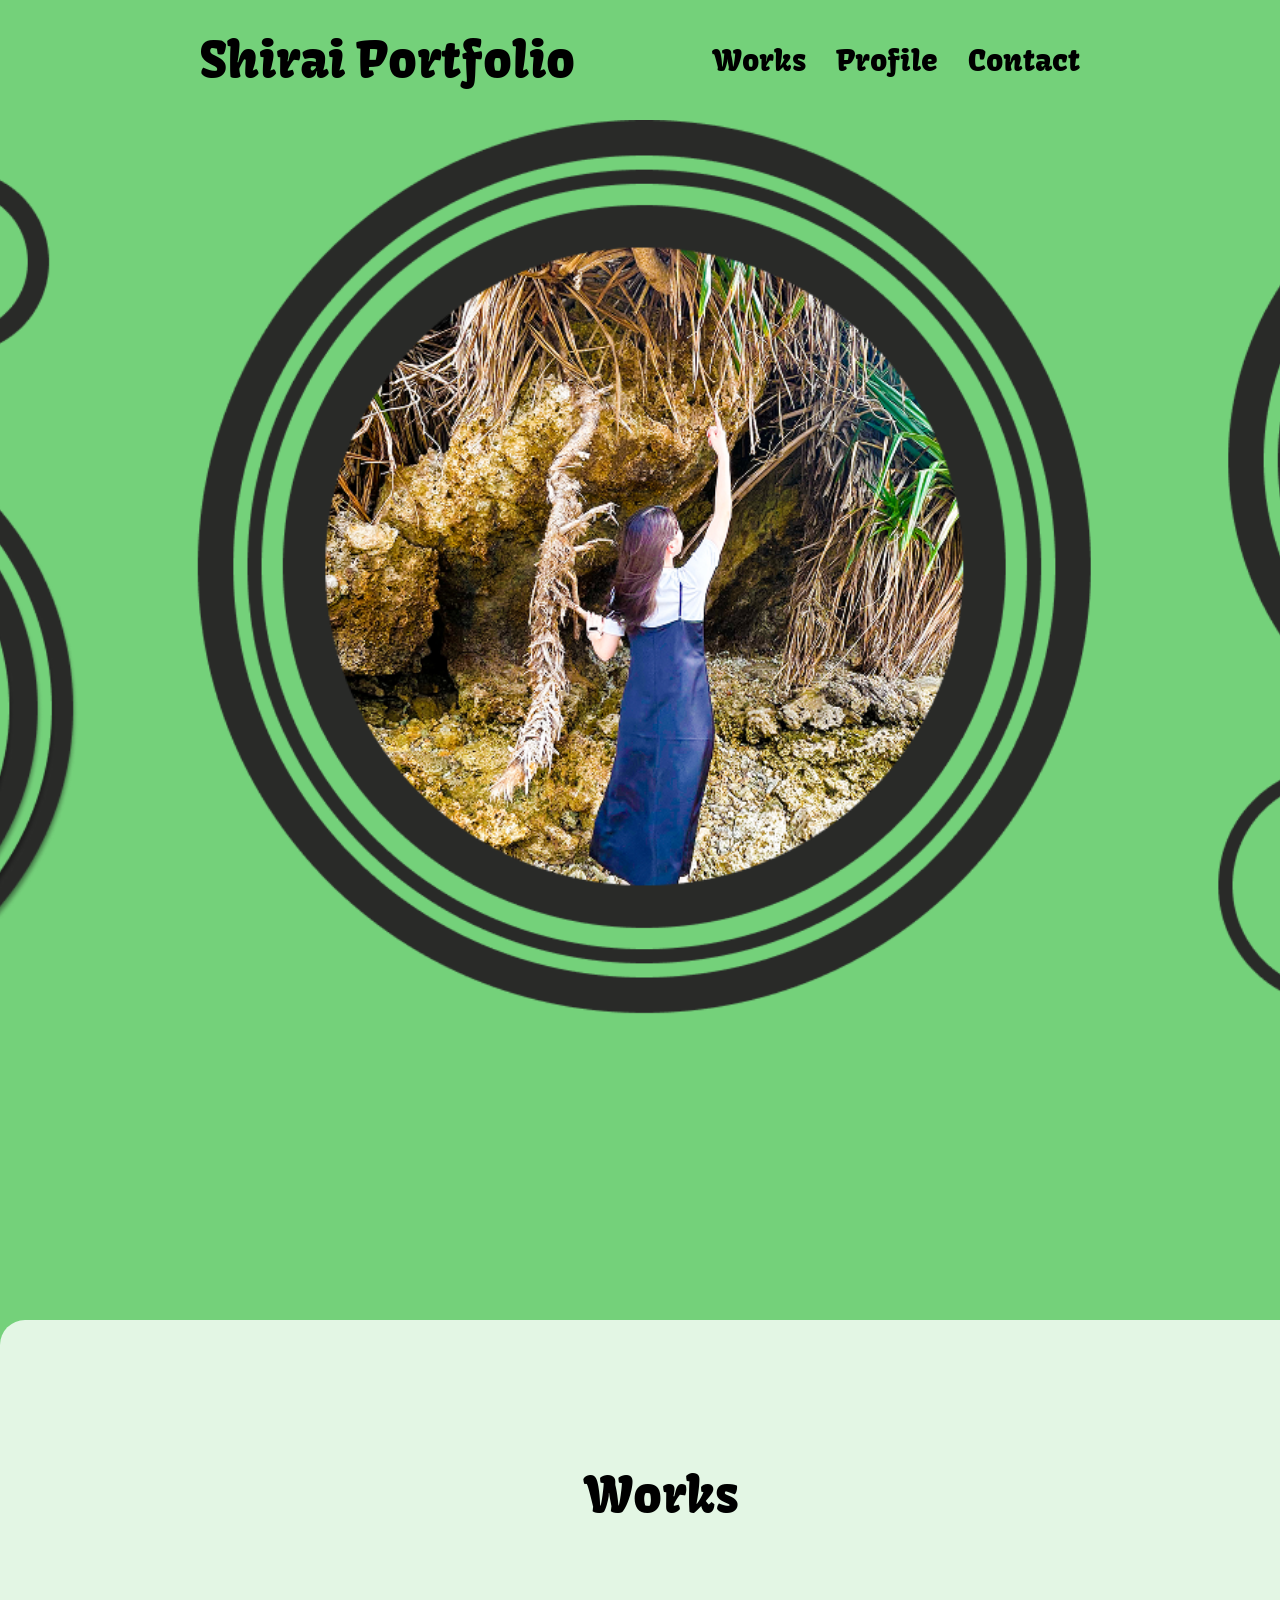
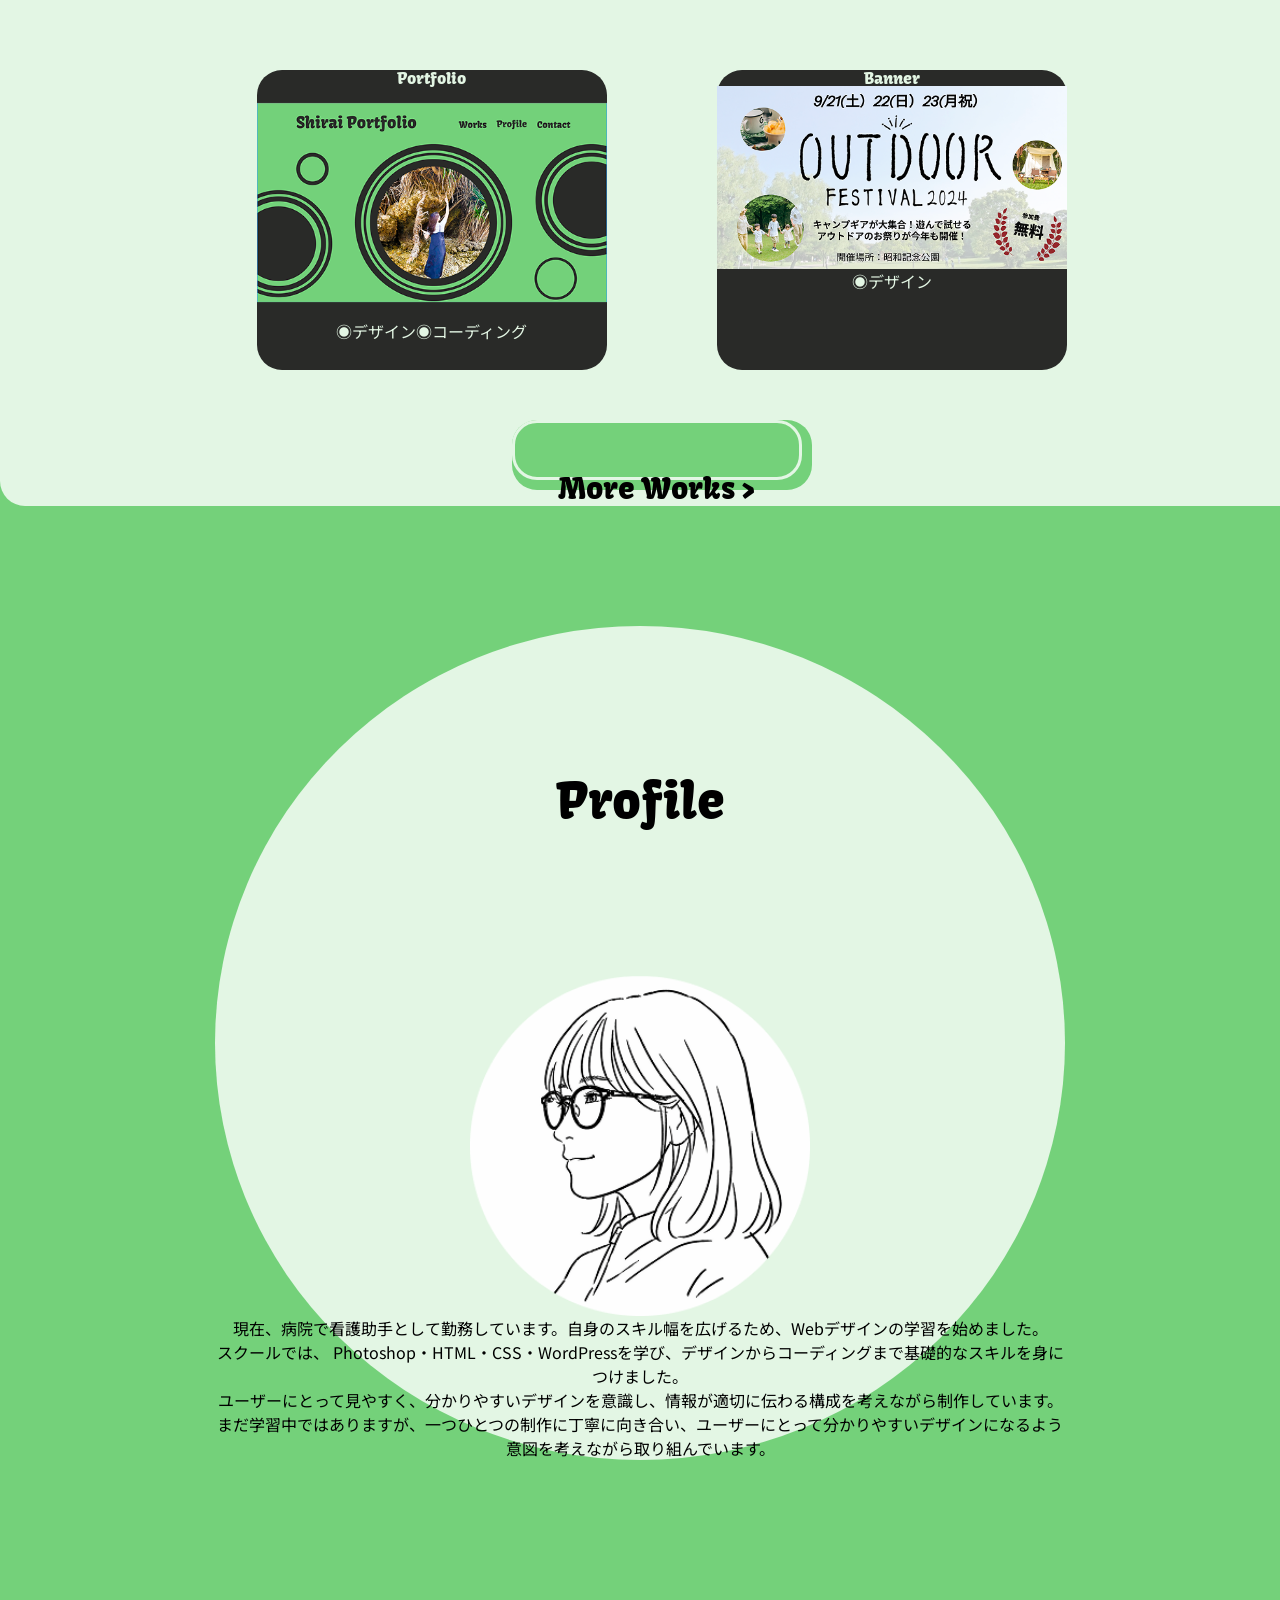
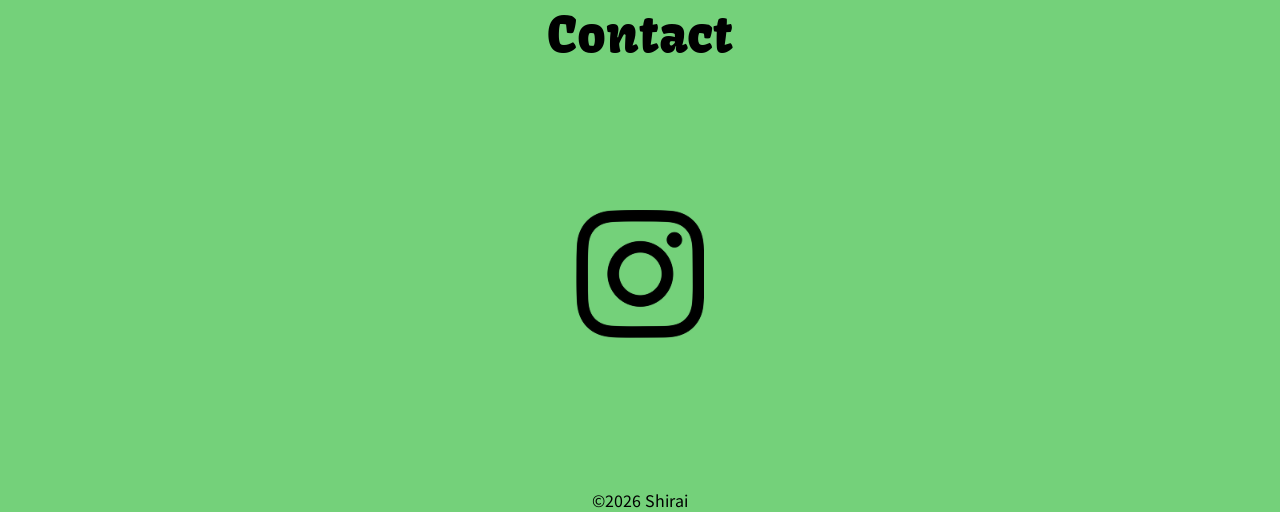
==== shirai_portfolio/index.html @ 80a1c778 "Add files via upload" ====
<!DOCTYPE html>
<html lang="jp">
<head>
    <meta charset="UTF-8">
    <meta name="viewport" content="width=device-width, initial-scale=1.0">
    <title>Shirai Portfolio</title>
    <meta name="description" content="Shirai の紹介サイトです。">
    <link rel="stylesheet" href="reset.css">
    <link rel="stylesheet" href="style.css">
    <link rel="preconnect" href="https://fonts.googleapis.com">
<link rel="preconnect" href="https://fonts.gstatic.com" crossorigin>
<link href="https://fonts.googleapis.com/css2?family=Kosugi+Maru&family=Noto+Sans+JP:wght@100..900&display=swap" rel="stylesheet">
<link rel="preconnect" href="https://fonts.googleapis.com">
<link rel="preconnect" href="https://fonts.gstatic.com" crossorigin>
<link href="https://fonts.googleapis.com/css2?family=Kavoon&family=Kosugi+Maru&family=Noto+Sans+JP:wght@100..900&display=swap" rel="stylesheet">
</head>
<body>
    <header>
        <h1>Shirai Portfolio</h1>
        <ul>
            <li>Works</li>
            <li>Profile</li>
            <li>Contact</li>
        </ul>
    </header>
    <main>
     <div class="mv_wrapper"></div>
     <section class="works_bg">
        <h2>Works</h2>
       <div class="works_container">
         <div class="works_box">
           <div class="portfolio_bg">
             <h3 class="works_name">Portfolio</h3>
               <img class="works_img" src="image/Works _img01.png" alt="ポートフォリオの画像">
                 <p class="works_text">◉デザイン◉コーディング</p>
           </div>
         </div>
       <div class="works_box">
         <div class="banner_bg">
           <h3 class="works_name">Banner</h3>
             <img class="banner_img" src="image/Banner _img01.png" alt="アウトドアのバナー画像">
               <p class="works_text">◉デザイン</p>
         </div>
       </div>
       </div>
    <div class="button_container">
       <div class="works_button">
        <div class="works_button2">
         <h4>More Works ></h4>
        </div>
       </div>
    </div>
     </section>
        <section class="profile_color">
        <h2>Profile</h2>
        <img class="about_img" src="image/About_img01.png" alt="プロフィール画像">
        <p>現在、病院で看護助手として勤務しています。自身のスキル幅を広げるため、Webデザインの学習を始めました。<br>
スクールでは、 Photoshop・HTML・CSS・WordPressを学び、デザインからコーディングまで基礎的なスキルを身につけました。<br>
ユーザーにとって見やすく、分かりやすいデザインを意識し、情報が適切に伝わる構成を考えながら制作しています。<br>
まだ学習中ではありますが、一つひとつの制作に丁寧に向き合い、ユーザーにとって分かりやすいデザインになるよう<br>
意図を考えながら取り組んでいます。</p>
        </section>
    <section>
      <h2>Contact</h2>
        <img class="insta_img" src="image/Insta.png" alt="インスタのロゴ">
    </section>
    </main>
    <footer>
        <P>&copy;2026 Shirai</P>
    </footer>
</body>
</html>
---- shirai_portfolio/style.css ----
body {
    background-color: #74D17A;
    font-family: "Kavoon", serif;
}

section {
    text-align: center;
}

main {
    text-align: center;
}

p {
    font-family: "Noto Sans JP", sans-serif;
    font-size: 16px;
    text-align: center;
}

header {
    display: flex;
    justify-content: space-between;
    margin: 10px auto;
    align-items: center;
    height: 100px;
}

ul {
    display: flex;
    gap: 30px;
    margin-right: 200px;
}

li {
    font-size: 30px;
}

h1 {
    font-size: 50px;
    margin-left: 200px;
}

.mv_wrapper {
    background-image: url(image/MV.png);
    background-repeat: no-repeat;
    background-size: cover;
    background-position: center;
    width: 100%;
    height: 100vh;
   /*  padding-top: 120px; */
   aspect-ratio: 16 / 9;
}

.works_container {
   display: flex; 
   justify-content: center; 
   gap: 110px;
}

.works_box {
  /*   display: flex;
    justify-content: center; */

}

.works_box h3 {
    text-align: center;
}

.works_img {
    width: 400px;
    height: auto;
}

.works_name {
    color: #E3F6E4;
}

.works_text {
    color: #E3F6E4;
}

.banner_img {
    width: 440px;
    height: auto;
}

.works_bg {
    background-color: #E3F6E4;
    border-radius: 25px;
    width: 1323px;
    height: 786px;
    margin: 300px auto 120px auto;
}

.button_container {
    /* position: relative; */
}

.works_button {
    background-color: #74D17A;
    width: 300px;
    height: 70px;
    border-radius: 25px;
    margin:  50px auto;
   /*  position: absolute; */
}

.works_button2 {
    border: 3px solid #E3F6E4;
    border-radius: 25px;
    width: 290px;
    height: 60px;
    /* position: absolute; */
}

.portfolio_bg {
    background-color: #292A28;
    width: 350px;
    height: 300px;
    border-radius: 25px;
}

.banner_bg {
    background-color: #292A28;
    width: 350px;
    height: 300px;
    border-radius: 25px;
}

h2 {
    font-size: 50px;
    text-align: center;
    padding: 150px 0;
}

h4 {
    text-align: center;
    padding: 50px 0;
    font-size: 30px;

}

.about_img {
    text-align: center;
    width: 40%;
   

    
}

.insta_img {
    text-align: center;
    width: 10%;
    margin-bottom: 150px;
}

.profile_color {
    max-width: 1200px;
    background-color: #E3F6E4;
    border-radius: 50%;
    width: 850px;
   margin: 0 auto;
}
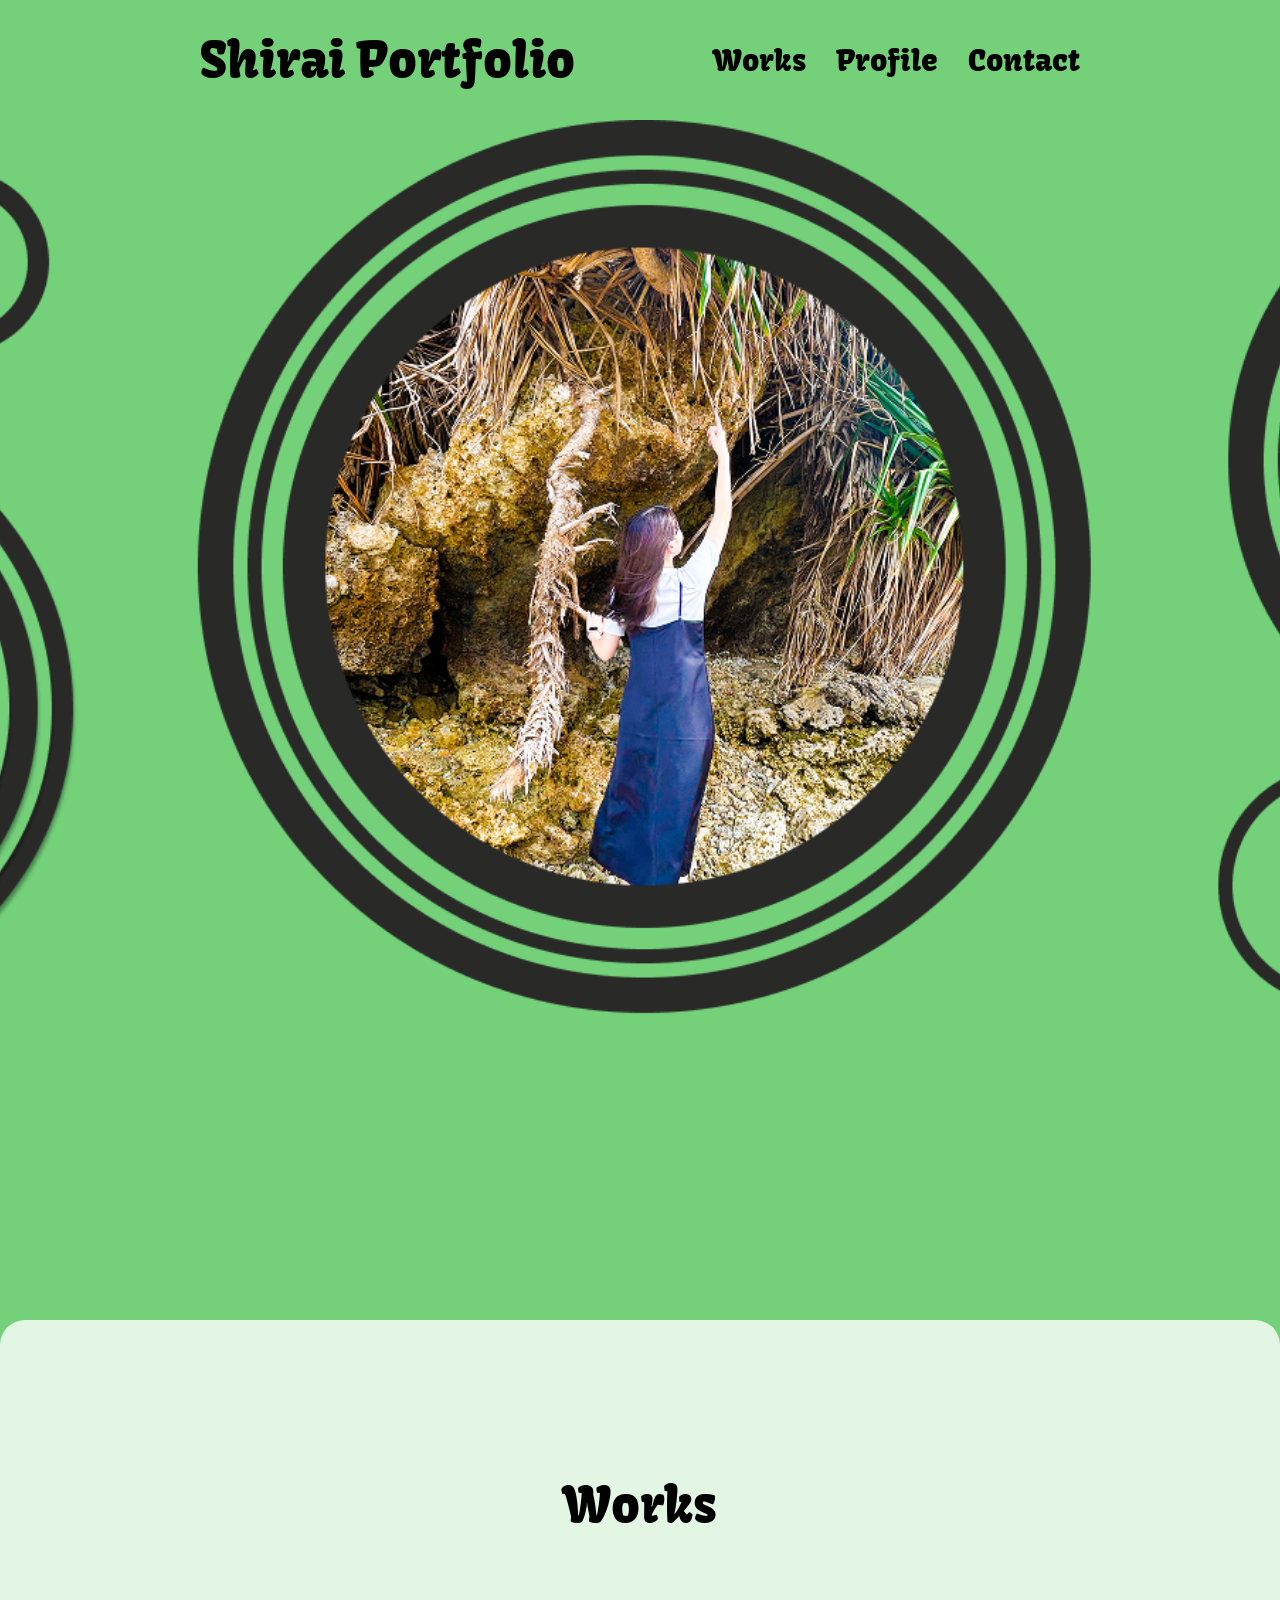
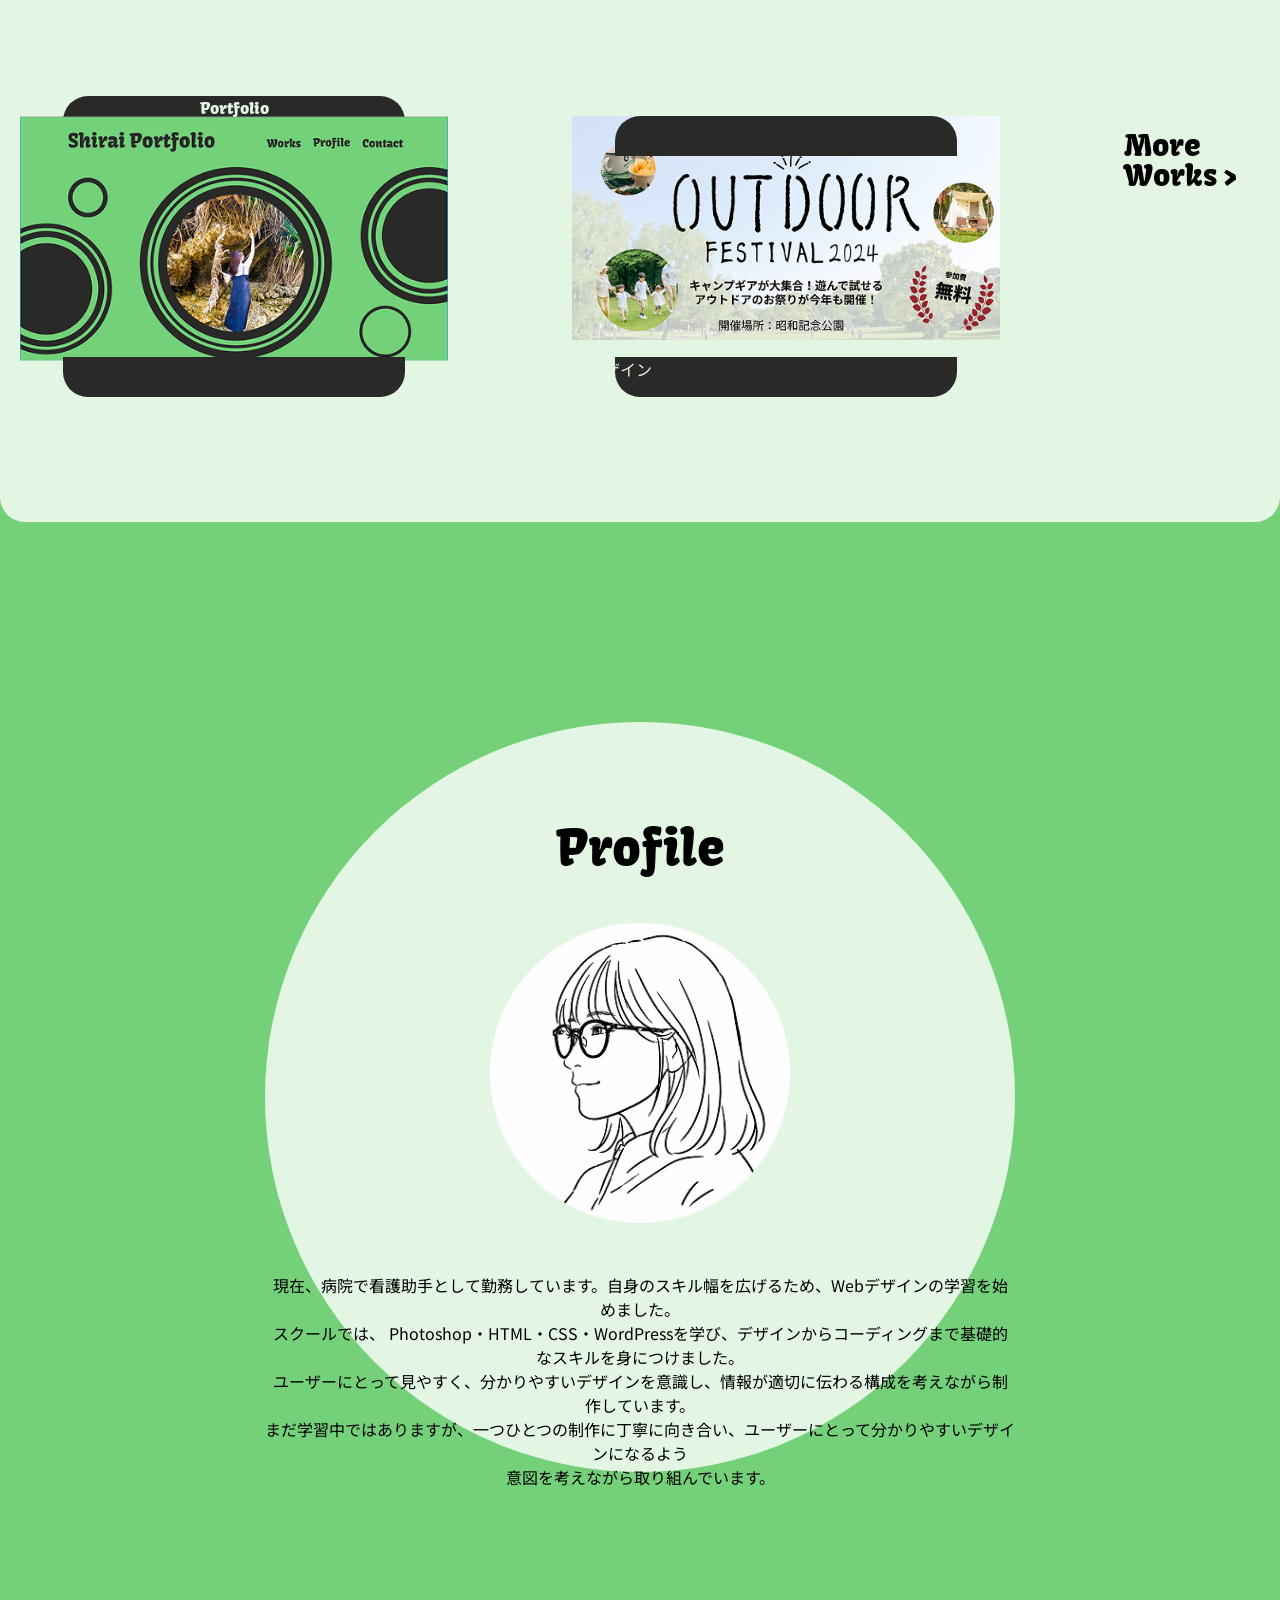
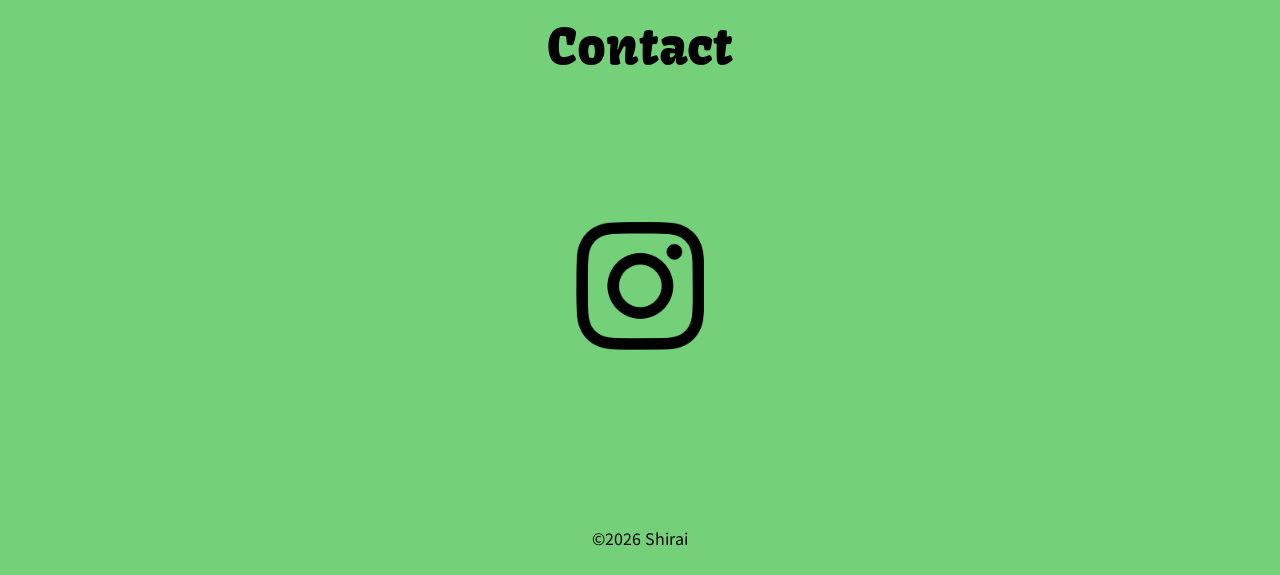
==== commit 4b780f3b: "Add files via upload" ====
--- a/shirai_portfolio/index.html
+++ b/shirai_portfolio/index.html
@@ -16,57 +16,61 @@
 </head>
 <body>
     <header>
-        <h1>Shirai Portfolio</h1>
+        <h1>
+            <a href="index.html">Shirai Portfolio</a>
+        </h1>
+    <nav class="nav">
         <ul>
-            <li>Works</li>
-            <li>Profile</li>
-            <li>Contact</li>
+            <li><a href="#works">Works</a></li>
+            <li><a href="#profile">Profile</a></li>
+            <li><a href="#contact">Contact</a></li>
         </ul>
+    </nav>
     </header>
     <main>
      <div class="mv_wrapper"></div>
-     <section class="works_bg">
-        <h2>Works</h2>
-       <div class="works_container">
-         <div class="works_box">
-           <div class="portfolio_bg">
+     <section class="works_bg" id="works">
+        <h2 class="fontsize_h2">Works</h2>
+         <div class="works_container">
+           <div class="works-img__wrapper">
              <h3 class="works_name">Portfolio</h3>
+             <div class="works_box">
                <img class="works_img" src="image/Works _img01.png" alt="ポートフォリオの画像">
+           </div>
                  <p class="works_text">◉デザイン◉コーディング</p>
            </div>
-         </div>
-       <div class="works_box">
-         <div class="banner_bg">
-           <h3 class="works_name">Banner</h3>
+         <div class="works-img__wrapper">
+           <h3 class="works_name works_name--second">Banner</h3>
+           <div class="works_box">
              <img class="banner_img" src="image/Banner _img01.png" alt="アウトドアのバナー画像">
                <p class="works_text">◉デザイン</p>
          </div>
-       </div>
+      <!--  </div> -->
        </div>
     <div class="button_container">
        <div class="works_button">
-        <div class="works_button2">
-         <h4>More Works ></h4>
-        </div>
+       <!--  <div class="works_button2"> -->
+         <h4><a href="works.html">More Works ></a></h4>
+      <!--   </div> -->
        </div>
     </div>
      </section>
-        <section class="profile_color">
-        <h2>Profile</h2>
+        <section class="profile_color" id="profile">
+        <h2 class="profile_fontsize">Profile</h2>
         <img class="about_img" src="image/About_img01.png" alt="プロフィール画像">
-        <p>現在、病院で看護助手として勤務しています。自身のスキル幅を広げるため、Webデザインの学習を始めました。<br>
+        <p class="profile_text">現在、病院で看護助手として勤務しています。自身のスキル幅を広げるため、Webデザインの学習を始めました。<br>
 スクールでは、 Photoshop・HTML・CSS・WordPressを学び、デザインからコーディングまで基礎的なスキルを身につけました。<br>
 ユーザーにとって見やすく、分かりやすいデザインを意識し、情報が適切に伝わる構成を考えながら制作しています。<br>
 まだ学習中ではありますが、一つひとつの制作に丁寧に向き合い、ユーザーにとって分かりやすいデザインになるよう<br>
 意図を考えながら取り組んでいます。</p>
         </section>
-    <section>
-      <h2>Contact</h2>
+    <section id="contact">
+      <h2 class="fontsize_h2">Contact</h2>
         <img class="insta_img" src="image/Insta.png" alt="インスタのロゴ">
     </section>
     </main>
     <footer>
-        <P>&copy;2026 Shirai</P>
+        <P class="footer_item">&copy;2026 Shirai</P>
     </footer>
 </body>
 </html>
--- a/shirai_portfolio/style.css
+++ b/shirai_portfolio/style.css
@@ -1,6 +1,7 @@
 body {
     background-color: #74D17A;
     font-family: "Kavoon", serif;
+    max-width: ;
 }
 
 section {
@@ -14,7 +15,7 @@
 p {
     font-family: "Noto Sans JP", sans-serif;
     font-size: 16px;
-    text-align: center;
+   /*  text-align: center; */
 }
 
 header {
@@ -54,22 +55,59 @@
 .works_container {
    display: flex; 
    justify-content: center; 
-   gap: 110px;
+   gap: 10%;
+}
+
+.works-img__wrapper {
+    width: 50%;
 }
 
 .works_box {
-  /*   display: flex;
-    justify-content: center; */
-
-}
-
-.works_box h3 {
-    text-align: center;
+  position: relative;
+  margin-top: -20px;
+}
+
+.works_box::before{
+  position: absolute;
+  content: "";
+  width: 80%;
+  height: 40px;
+  background-color: #292A28;
+  top: 0;
+  left: 0;
+  right: 0;
+  margin: 0 auto;
+  border-radius: 25px 25px 0 0;
+}
+
+.works_box::after {
+    position: absolute;
+    content: "";
+    width: 80%;
+    height: 40px;
+    background-color: #292A28;
+    bottom: -16px;
+    left: 0;
+    right: 0;
+    margin: 0 auto;
+    border-radius: 0 0 25px 25px;
+}
+
+.works_name {
+   text-align: center;
+   padding: 20px 0 0;
+   position: relative;
+   z-index: 10;
+}
+
+.works_name--second{
+   padding: 20px 0 20px;
 }
 
 .works_img {
-    width: 400px;
+    width: 100%;
     height: auto;
+    position: relative;
 }
 
 .works_name {
@@ -78,60 +116,96 @@
 
 .works_text {
     color: #E3F6E4;
+    position: relative;
+    z-index: 20;
+    margin-top: 17px;
 }
 
 .banner_img {
-    width: 440px;
+    width: 100%;
     height: auto;
+    
 }
 
 .works_bg {
     background-color: #E3F6E4;
     border-radius: 25px;
-    width: 1323px;
-    height: 786px;
+    max-width: 1323px;
     margin: 300px auto 120px auto;
-}
-
-.button_container {
-    /* position: relative; */
+    padding: 10px 20px 100px;
 }
 
 .works_button {
+    text-align: center;
+}
+
+.button {
     background-color: #74D17A;
     width: 300px;
-    height: 70px;
-    border-radius: 25px;
-    margin:  50px auto;
-   /*  position: absolute; */
+    /* height: 70px; */
+    /* line-height: 70px; */
+    border-radius: 25px;
+    /* margin: 50px auto; */
+    /* position: absolute; */
+    text-align: center;
+    padding: 20px 0;
+    font-size: 30px;
+    position: relative;
+    color: #292A28;
+}
+
+.button::before {
+    position: absolute;
+    content: "";
+    border: 3px solid #E3F6E4;
+    border-radius: 18px;
+    width: 286px;
+    height: 60px;
+    top: 8px;
+    left: 0;
+    right: 0;
+    margin: 0 auto;
+}
+
+.button:hover {
+    background-color: #292A28;
+    color: #E3F6E4;
+    transition: 0.3s;
 }
 
 .works_button2 {
     border: 3px solid #E3F6E4;
     border-radius: 25px;
-    width: 290px;
+    width:290px;
     height: 60px;
-    /* position: absolute; */
-}
-
-.portfolio_bg {
+}
+
+.works--box_bg {
+    background-color: #292A28;
+    width: 100%;
+    border-radius: 25px;
+}
+
+
+
+/* .portfolio_bg {
     background-color: #292A28;
     width: 350px;
     height: 300px;
     border-radius: 25px;
-}
-
-.banner_bg {
+} */
+
+/* .banner_bg {
     background-color: #292A28;
     width: 350px;
     height: 300px;
     border-radius: 25px;
-}
-
-h2 {
+} */
+
+.fontsize_h2 {
     font-size: 50px;
     text-align: center;
-    padding: 150px 0;
+    padding: 150px 0; 
 }
 
 h4 {
@@ -141,12 +215,21 @@
 
 }
 
+.profile_fontsize {
+    font-size: 50px;
+    text-align: center;
+    margin: 100px auto 0 auto;
+}
+
+.profile_text {
+    text-align: center;
+}
+
 .about_img {
     text-align: center;
     width: 40%;
-   
-
-    
+    margin: 50px 0;
+    /* padding-bottom: 100px; */
 }
 
 .insta_img {
@@ -159,6 +242,121 @@
     max-width: 1200px;
     background-color: #E3F6E4;
     border-radius: 50%;
-    width: 850px;
-   margin: 0 auto;
-}+    width: 750px;
+    height: 750px;
+    margin: 200px auto 0 auto; 
+    padding-top: 1px;
+}
+
+.footer_item {
+   max-width: 1400px;
+   margin: 2% 0;
+   text-align: center;
+   
+}
+
+@media screen and (max-width: 767px){
+    
+    body {
+        overflow-x: hidden;
+    }
+    
+    header{
+        flex-direction: column;
+        text-align: center;
+        padding: 20px;
+    }
+
+    h1 {
+        font-size: 45px;
+        margin-left: 0;
+        margin-bottom: 2%;
+    }
+
+    nav ul {
+        justify-content: center;
+        gap: 20px;
+        margin-right: 0;
+    }
+    ul {
+        font-size: 20px;
+    }
+    
+    .mv_wrapper {
+        margin-top: 50px;
+    }
+
+    .works_container {
+        display: inline;
+    }
+
+    .works_bg {
+        margin: 30% auto 35% auto;
+    }
+
+    .works-img,
+    .banner_img {
+        width: 100%;
+        margin: 9px auto;
+        display: block;
+    }
+
+    .works_box {
+        padding-bottom: 10px;
+    }
+
+    .works-img__wrapper {
+        width: 100%;
+        text-align: center;
+        position: relative;
+        z-index: 10;
+        margin-bottom: 40px;
+        height: 500px;
+    }
+
+    .works_box::after {
+        position: absolute;
+        z-index: -1;
+    }
+
+    .works_text {
+        position: absolute;
+        z-index: 10;
+        font-weight: bold;
+        left: 50%;
+        transform: translateX(-50%);
+        bottom: 10px;
+    }
+
+    .works_name {
+        padding: 10px;
+    }
+
+    .works_box::before {
+        top: -20px;
+        height: 70px;
+    } 
+
+    .works_box::after {
+        height: 70px;
+    }
+
+    .banner_img {
+        position: relative;
+        z-index: 10;
+    }
+
+    .profile_text {
+       font-size: 14px; 
+       width: 60%;
+
+    }
+
+    .profile_color {
+        width: 130%;
+        max-width: 400px;
+        margin: 0 auto;
+        overflow: hidden;
+        border-radius: 50%;
+    }
+}
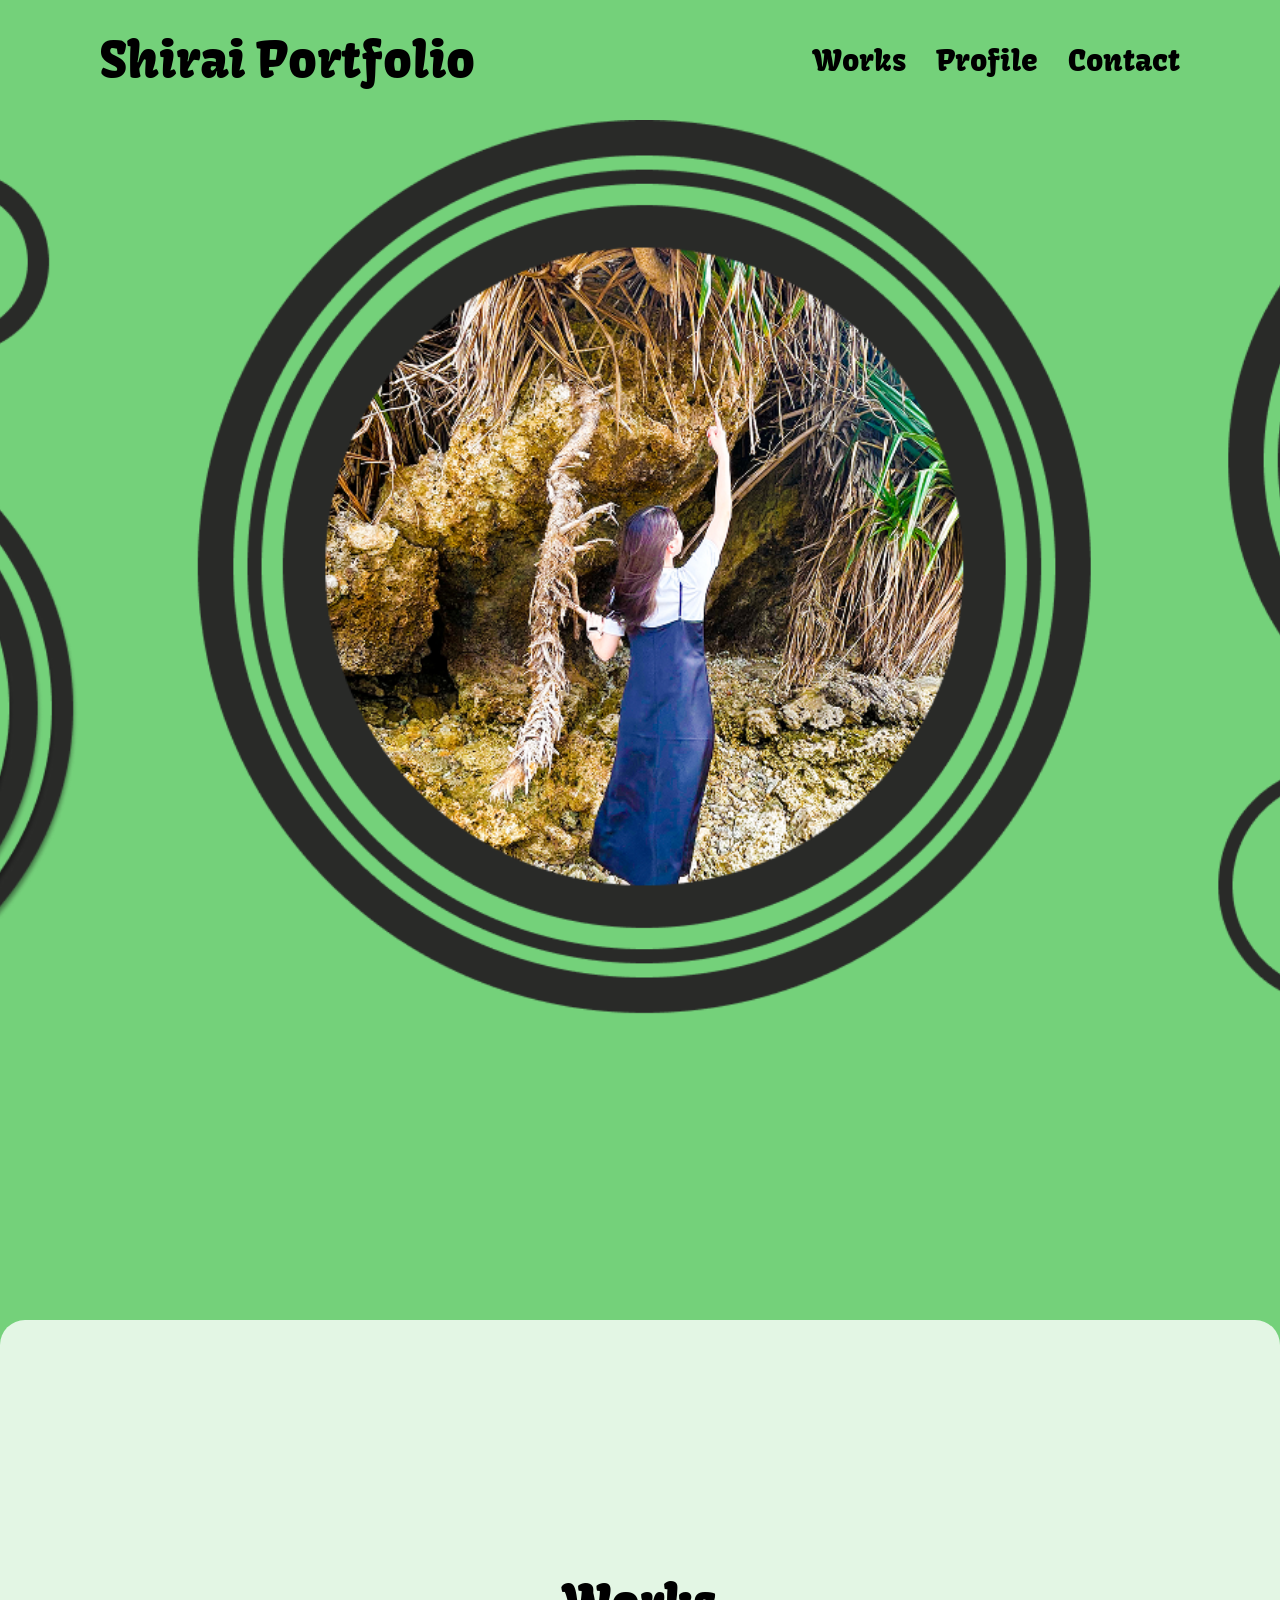
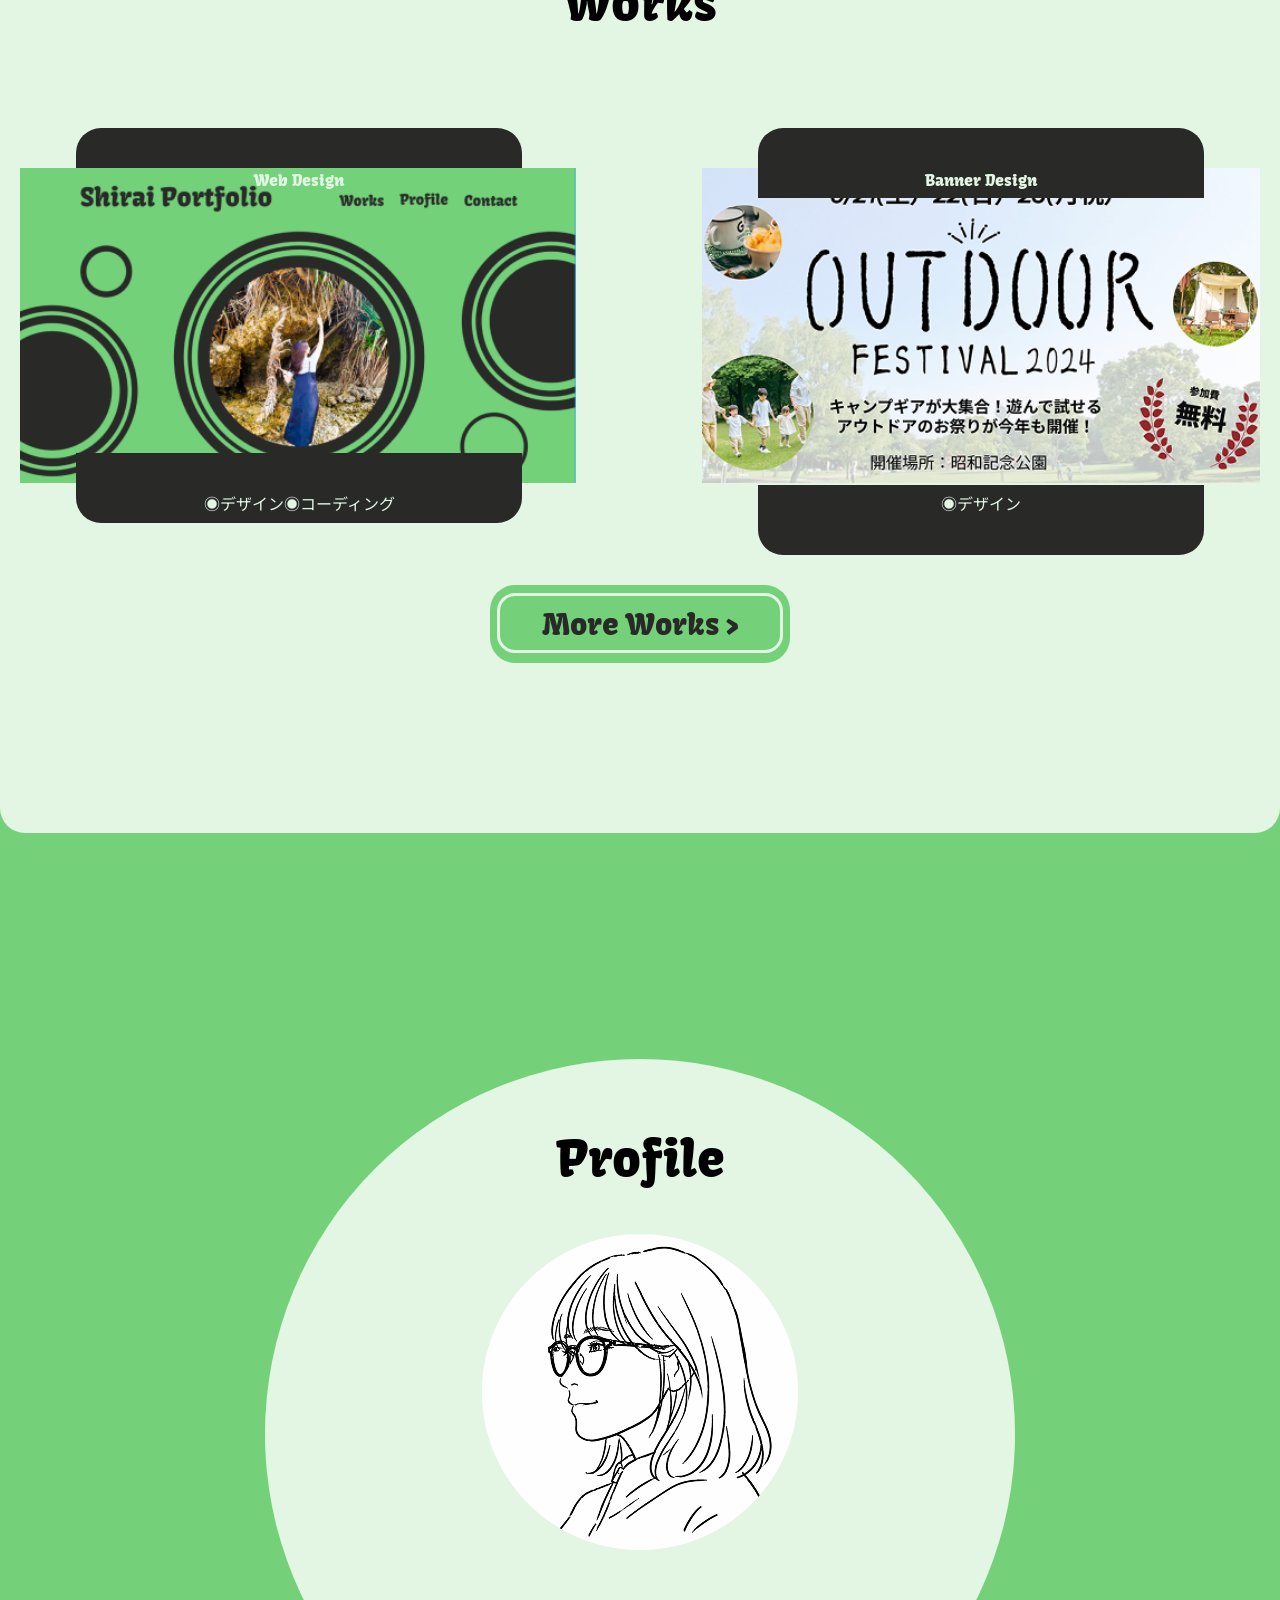
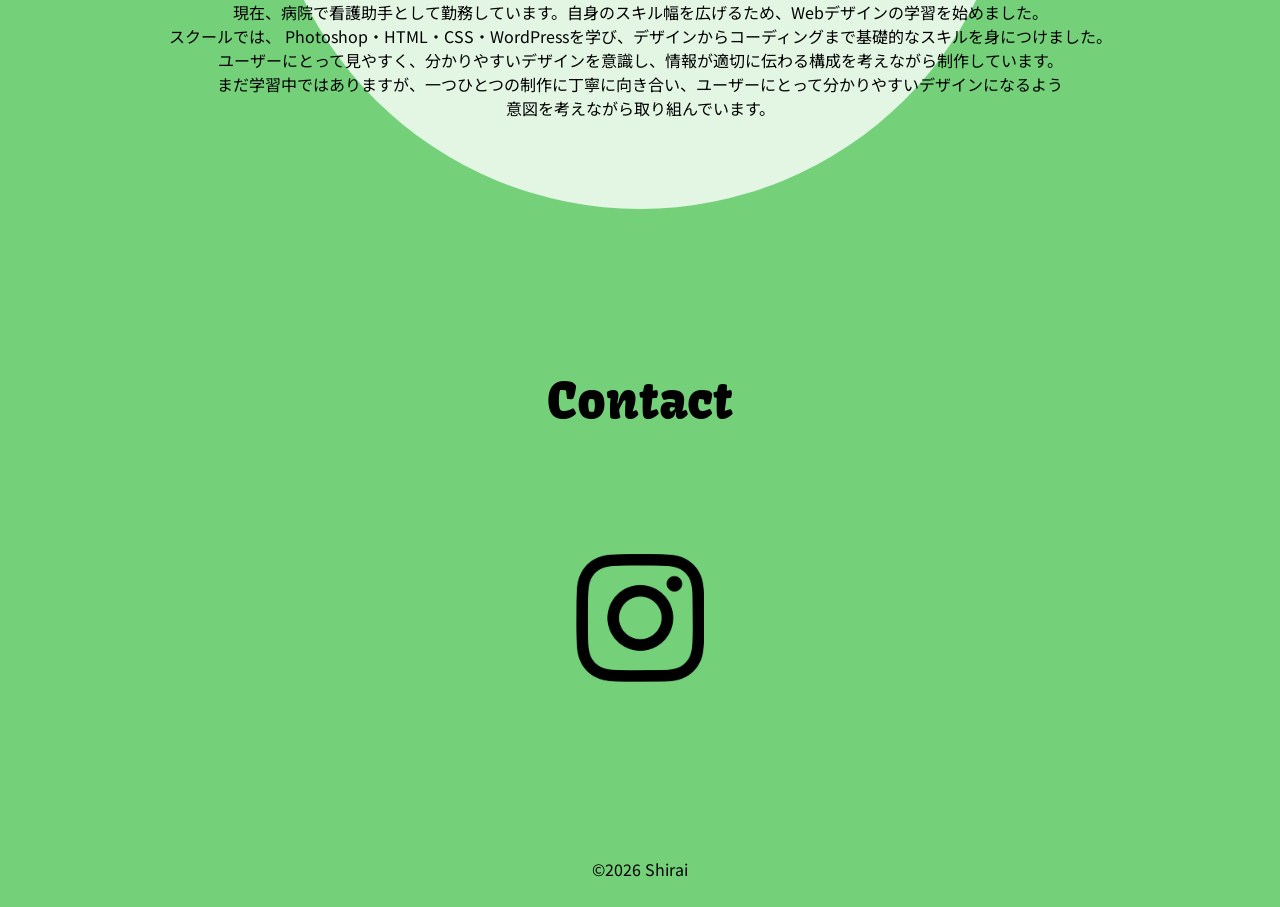
==== commit 726ae6cd: "Add files via upload" ====
--- a/shirai_portfolio/index.html
+++ b/shirai_portfolio/index.html
@@ -16,9 +16,10 @@
 </head>
 <body>
     <header>
-        <h1>
+        <div class="header__wrapper inner__wrapper">
+          <h1>
             <a href="index.html">Shirai Portfolio</a>
-        </h1>
+          </h1>
     <nav class="nav">
         <ul>
             <li><a href="#works">Works</a></li>
@@ -26,6 +27,7 @@
             <li><a href="#contact">Contact</a></li>
         </ul>
     </nav>
+        </div>
     </header>
     <main>
      <div class="mv_wrapper"></div>
@@ -33,36 +35,40 @@
         <h2 class="fontsize_h2">Works</h2>
          <div class="works_container">
            <div class="works-img__wrapper">
-             <h3 class="works_name">Portfolio</h3>
+             <h3 class="works_name">Web Design</h3>
              <div class="works_box">
-               <img class="works_img" src="image/Works _img01.png" alt="ポートフォリオの画像">
+               <img class="works_img" src="image/Works_img01.png" alt="ポートフォリオの画像">
            </div>
                  <p class="works_text">◉デザイン◉コーディング</p>
            </div>
          <div class="works-img__wrapper">
-           <h3 class="works_name works_name--second">Banner</h3>
+           <h3 class="works_name works_name--second">Banner Design</h3>
            <div class="works_box">
-             <img class="banner_img" src="image/Banner _img01.png" alt="アウトドアのバナー画像">
+             <img class="banner_img" src="image/Banner_img01(1).png" alt="アウトドアのバナー画像">
                <p class="works_text">◉デザイン</p>
          </div>
-      <!--  </div> -->
+        </div>
        </div>
     <div class="button_container">
        <div class="works_button">
-       <!--  <div class="works_button2"> -->
-         <h4><a href="works.html">More Works ></a></h4>
-      <!--   </div> -->
+         <a href="works.html" class="button">
+            More Works >
+         </a>
        </div>
     </div>
      </section>
         <section class="profile_color" id="profile">
+        <div class="profile_wrapper">
         <h2 class="profile_fontsize">Profile</h2>
-        <img class="about_img" src="image/About_img01.png" alt="プロフィール画像">
+        <div class="about_img">
+            <img src="image/About_img01.png" alt="プロフィール画像">
+        </div>
         <p class="profile_text">現在、病院で看護助手として勤務しています。自身のスキル幅を広げるため、Webデザインの学習を始めました。<br>
 スクールでは、 Photoshop・HTML・CSS・WordPressを学び、デザインからコーディングまで基礎的なスキルを身につけました。<br>
 ユーザーにとって見やすく、分かりやすいデザインを意識し、情報が適切に伝わる構成を考えながら制作しています。<br>
 まだ学習中ではありますが、一つひとつの制作に丁寧に向き合い、ユーザーにとって分かりやすいデザインになるよう<br>
 意図を考えながら取り組んでいます。</p>
+        </div>
         </section>
     <section id="contact">
       <h2 class="fontsize_h2">Contact</h2>
--- a/shirai_portfolio/style.css
+++ b/shirai_portfolio/style.css
@@ -1,7 +1,6 @@
 body {
     background-color: #74D17A;
     font-family: "Kavoon", serif;
-    max-width: ;
 }
 
 section {
@@ -15,10 +14,15 @@
 p {
     font-family: "Noto Sans JP", sans-serif;
     font-size: 16px;
-   /*  text-align: center; */
-}
-
-header {
+}
+
+.inner__wrapper{
+    max-width: 1120px;
+    margin: 0 auto;
+    padding: 0 20px;
+}
+
+.header__wrapper {
     display: flex;
     justify-content: space-between;
     margin: 10px auto;
@@ -29,7 +33,7 @@
 ul {
     display: flex;
     gap: 30px;
-    margin-right: 200px;
+    /* margin-right: 200px; */
 }
 
 li {
@@ -38,7 +42,7 @@
 
 h1 {
     font-size: 50px;
-    margin-left: 200px;
+    white-space: nowrap;
 }
 
 .mv_wrapper {
@@ -62,7 +66,8 @@
     width: 50%;
 }
 
-.works_box {
+
+.works_box,.works_banner_box {
   position: relative;
   margin-top: -20px;
 }
@@ -71,9 +76,9 @@
   position: absolute;
   content: "";
   width: 80%;
-  height: 40px;
+  height: 70px;
   background-color: #292A28;
-  top: 0;
+  top: -40px;
   left: 0;
   right: 0;
   margin: 0 auto;
@@ -84,9 +89,36 @@
     position: absolute;
     content: "";
     width: 80%;
-    height: 40px;
-    background-color: #292A28;
-    bottom: -16px;
+    height: 70px;
+    background-color: #292A28;
+    bottom: -40px;
+    left: 0;
+    right: 0;
+    margin: 0 auto;
+    border-radius: 0 0 25px 25px;
+   /*  z-index: 1; */
+}
+
+.works_box::before {
+  position: absolute;
+  content: "";
+  width: 80%;
+  height: 70px;
+  background-color: #292A28;
+  top: -40px;
+  left: 0;
+  right: 0;
+  margin: 0 auto;
+  border-radius: 25px 25px 0 0;
+}
+
+.works_banner_box::after {
+    position: absolute;
+    content: "";
+    width: 80%;
+    height: 70px;
+    background-color: #292A28;
+    bottom: -40px;
     left: 0;
     right: 0;
     margin: 0 auto;
@@ -100,14 +132,15 @@
    z-index: 10;
 }
 
-.works_name--second{
+/* .works_name--second{
    padding: 20px 0 20px;
-}
+} */
 
 .works_img {
     width: 100%;
     height: auto;
     position: relative;
+    /* z-index: 10; */
 }
 
 .works_name {
@@ -118,13 +151,16 @@
     color: #E3F6E4;
     position: relative;
     z-index: 20;
-    margin-top: 17px;
+    margin-top: 8px;
+    text-align: center;
 }
 
 .banner_img {
     width: 100%;
     height: auto;
-    
+    /* position: relative;
+    z-index: 10;  
+    margin-top: -2%; */
 }
 
 .works_bg {
@@ -136,6 +172,7 @@
 }
 
 .works_button {
+
     text-align: center;
 }
 
@@ -146,12 +183,12 @@
     /* line-height: 70px; */
     border-radius: 25px;
     /* margin: 50px auto; */
-    /* position: absolute; */
     text-align: center;
     padding: 20px 0;
     font-size: 30px;
     position: relative;
     color: #292A28;
+    margin: 70px;
 }
 
 .button::before {
@@ -173,13 +210,13 @@
     transition: 0.3s;
 }
 
-.works_button2 {
+/* .works_button2 {
     border: 3px solid #E3F6E4;
     border-radius: 25px;
     width:290px;
     height: 60px;
 }
-
+ */
 .works--box_bg {
     background-color: #292A28;
     width: 100%;
@@ -205,7 +242,7 @@
 .fontsize_h2 {
     font-size: 50px;
     text-align: center;
-    padding: 150px 0; 
+    padding: 20% 0 10% 0; 
 }
 
 h4 {
@@ -219,10 +256,17 @@
     font-size: 50px;
     text-align: center;
     margin: 100px auto 0 auto;
+    z-index: 1;
+    position: relative;
 }
 
 .profile_text {
     text-align: center;
+    position: relative;
+}
+
+.about_img img{
+    position: relative;
 }
 
 .about_img {
@@ -232,27 +276,55 @@
     /* padding-bottom: 100px; */
 }
 
+.about_img {
+    width: 100%;
+    position: relative;
+}
+
+.about_img::before{
+    position: absolute;
+    content: "";
+     background-color: #E3F6E4;
+    border-radius: 50%;
+    width: 750px;
+    height: 750px;
+    top: -175px;
+    left: 0;
+    right: 0;
+    margin: 0 auto;
+    z-index: 0;
+}
+
 .insta_img {
     text-align: center;
     width: 10%;
     margin-bottom: 150px;
 }
 
+.profile_wrapper {
+    max-width: 1200px;
+    margin: 0 auto;
+}
+
 .profile_color {
-    max-width: 1200px;
+   /*  max-width: 1200px;
     background-color: #E3F6E4;
     border-radius: 50%;
     width: 750px;
-    height: 750px;
+    height: 750px; */
     margin: 200px auto 0 auto; 
     padding-top: 1px;
 }
 
 .footer_item {
    max-width: 1400px;
-   margin: 2% 0;
+   margin: 2% auto;
    text-align: center;
    
+}
+
+p {
+    margin: 0;
 }
 
 @media screen and (max-width: 767px){
@@ -261,10 +333,14 @@
         overflow-x: hidden;
     }
     
-    header{
+    .header__wrapper {
         flex-direction: column;
         text-align: center;
         padding: 20px;
+    }
+
+    .fontsize_h2 {
+        padding: 100px 0;
     }
 
     h1 {
@@ -294,11 +370,15 @@
         margin: 30% auto 35% auto;
     }
 
-    .works-img,
+    .works_img,
     .banner_img {
         width: 100%;
         margin: 9px auto;
         display: block;
+    }
+
+    .works_img {
+        margin-top: 5%;
     }
 
     .works_box {
@@ -310,13 +390,22 @@
         text-align: center;
         position: relative;
         z-index: 10;
-        margin-bottom: 40px;
-        height: 500px;
-    }
+        margin-bottom: 30%;
+        height: 300px;
+    }
+
+    .works_box::before {
+        top: -20px;
+        height: 70px;
+    } 
 
     .works_box::after {
         position: absolute;
         z-index: -1;
+    }
+
+    .works_name {
+        font-size: 20px;
     }
 
     .works_text {
@@ -325,38 +414,43 @@
         font-weight: bold;
         left: 50%;
         transform: translateX(-50%);
-        bottom: 10px;
+        bottom: 35px;
+        font-size: 12px;
+        
     }
 
     .works_name {
         padding: 10px;
     }
 
-    .works_box::before {
-        top: -20px;
-        height: 70px;
-    } 
-
     .works_box::after {
         height: 70px;
+    }
+
+    .works_button {
+        margin-top: 25%;
     }
 
     .banner_img {
         position: relative;
         z-index: 10;
+        padding-top: 10px;
     }
 
     .profile_text {
-       font-size: 14px; 
-       width: 60%;
+       font-size: 12px; 
+       width: 70%;
+       margin: 0 auto;
 
     }
 
     .profile_color {
-        width: 130%;
-        max-width: 400px;
-        margin: 0 auto;
+        width: 200%;
+        height: 200%;
+        margin: auto;
         overflow: hidden;
         border-radius: 50%;
     }
-}
+
+
+}
